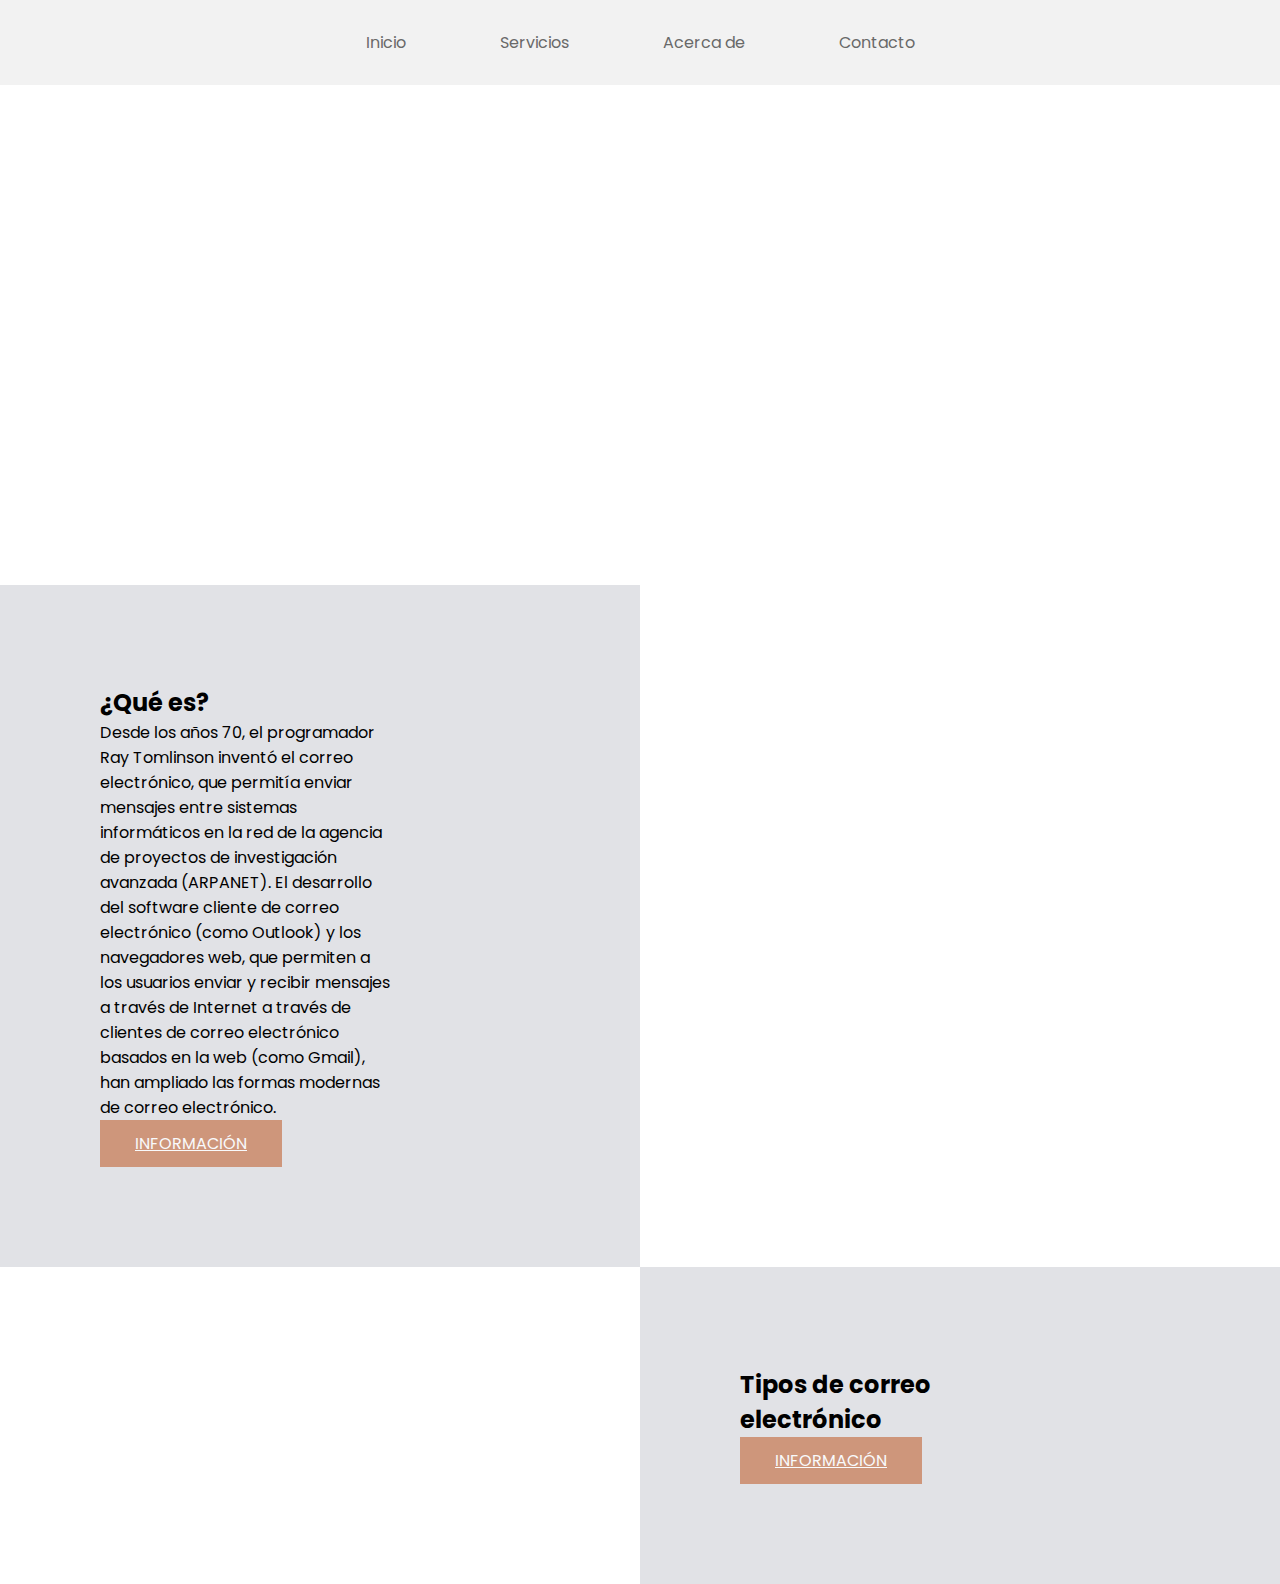
==== index.html @ 69dd270e "Prueba 1" ====
<!DOCTYPE html>
<html lang="en">
<head>
    <meta charset="UTF-8">
    <meta name="viewport" content="width=device-width, initial-scale=1.0">
    <title>Correo Electronico</title>
    <link rel="stylesheet" href="css/style.css">
</head>
<body>
    <header>
        <nav>
            <a href="#">Inicio</a>
            <a href="#">Servicios</a>
            <a href="#">Acerca de</a>
            <a href="#">Contacto</a>
        </nav>
    </header>
 
    <div class="encabezado">
        <h1>Correo Electronico</h1>
    </div>

    <section class="contenido">
        <div class="contenido-1">
            <h2>¿Qué es?</h2>
            <p>
                Desde los años 70, el programador Ray Tomlinson inventó el correo electrónico, que permitía 
                enviar mensajes entre sistemas informáticos en la red de la agencia de proyectos de 
                investigación avanzada (ARPANET). El desarrollo del software cliente de correo electrónico 
                (como Outlook) y los navegadores web, que permiten a los usuarios enviar y recibir mensajes 
                a través de Internet a través de clientes de correo electrónico basados en la web (como Gmail), 
                han ampliado las formas modernas de correo electrónico. 
            </p>
            <a href="#" class="btn-1">información</a>
        </div>
        <div class="contenido-2"></div>
    
    </section>

    <section class="contenido">
        <div class="contenido-3"></div>
        <div class="contenido-1">
            <h2>Tipos de correo electrónico</h2>
            <a href="#" class="btn-1">información</a>
        </div>
    </section>
</body>
</html>
---- css/style.css ----
@import url('https://fonts.googleapis.com/css2?family=Poppins:ital,wght@0,100;0,200;0,300;0,400;0,500;0,600;0,700;0,800;0,900;1,100;1,200;1,300;1,400;1,500;1,600;1,700;1,800;1,900&display=swap');

*{
    margin: 0;
    padding: 0;
    box-sizing: border-box;
}

body{
    font-family:'Poppins';
}

header{
    background-color: #f2f2f2;
    text-align: center;
    padding: 25px 0;
}

nav a{
    display: inline-block;
    text-decoration: none;
    color: #696969;
    margin: 0 30px;
    padding: 5px 15px;
    border-radius: 30px;
}

nav a:hover{
    background-color: #000;
    color: #fff;
}

.encabezado {
    background-image: url('https://geekflare.com/es/wp-content/uploads/sites/24/2022/07/email-testing.png');
    height: 500px;
    background-size: cover;
    display: flex;
    flex-direction: column;
    justify-content: center;
    align-items: center;
    color: #fff;
}

.encabezado h1{
    font-size: 70px;
    padding: 20px 0;
}

.btn-1{
    display: inline-block;
    padding: 11px 35px;
    background-color: #CE967B;
    color: #F9FAFC;
    text-transform: uppercase;
}

.btn-1:hover{
    background-color: #eBAD8D;
}

.contenido{
    display: flex;
}
.contenido-1{
    width: 50%;
    padding: 100px 250px 100px 100px;
    background-color: #E1E2E6;
}
.contenido-2{
    background-image: url('https://cdn-3.expansion.mx/dims4/default/d556614/2147483647/resize/1280x/quality/90/?url=https%3A%2F%2Fcdn-3.expansion.mx%2F77%2F22%2Fe1f13fd34b33a684a309ac347476%2Fistock-1390432414.jpg');
    background-position: center center;
    background-repeat: no-repeat;
    background-size: cover;
}
.contenido-3{
    background-image: url('https://fotografias.larazon.es/clipping/cmsimages01/2023/09/15/FDD0507B-2D33-4C54-B3B5-7E5AB71A64D8/poca-gente-conoce-verdadero-origen-email_98.jpg?crop=1000,563,x0,y29&width=1900&height=1069&optimize=low&format=webply');
    background-position: center center;
    background-repeat: no-repeat;
    background-size: cover;
    width: 50%;
}
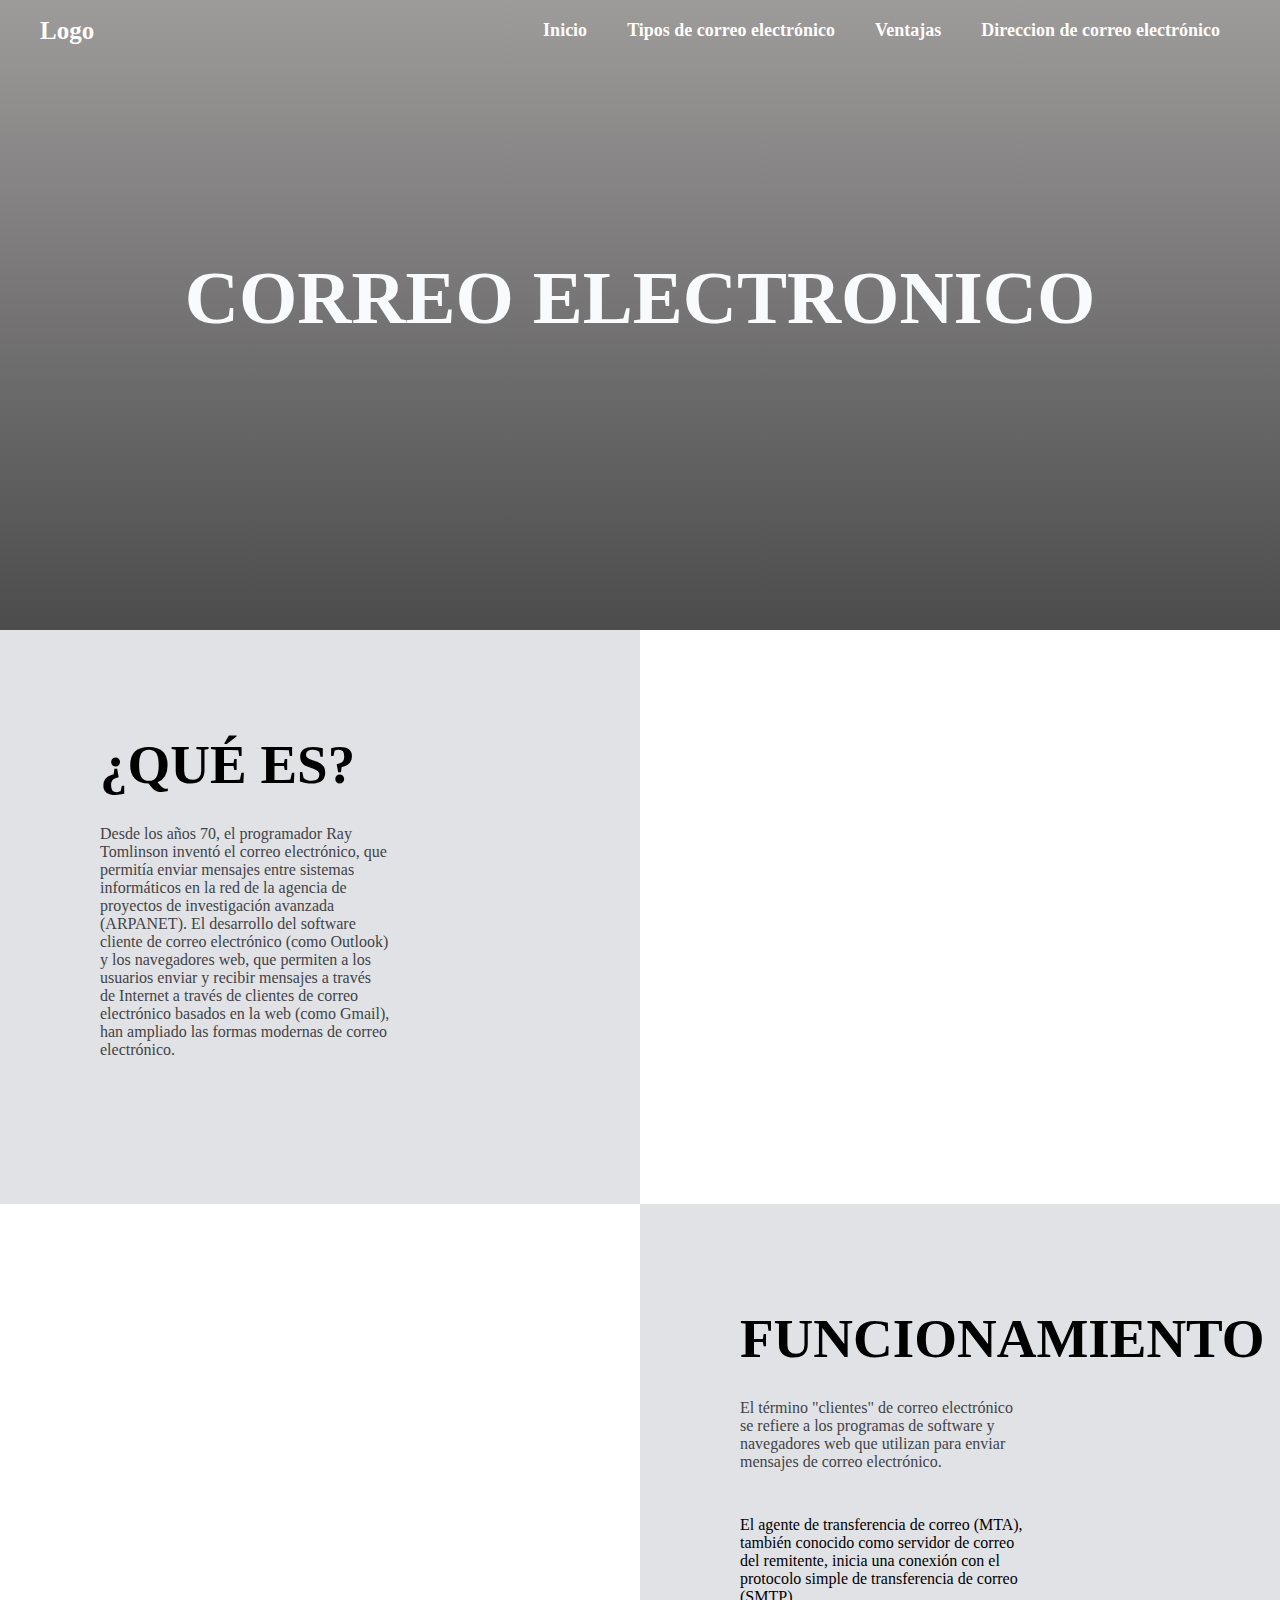
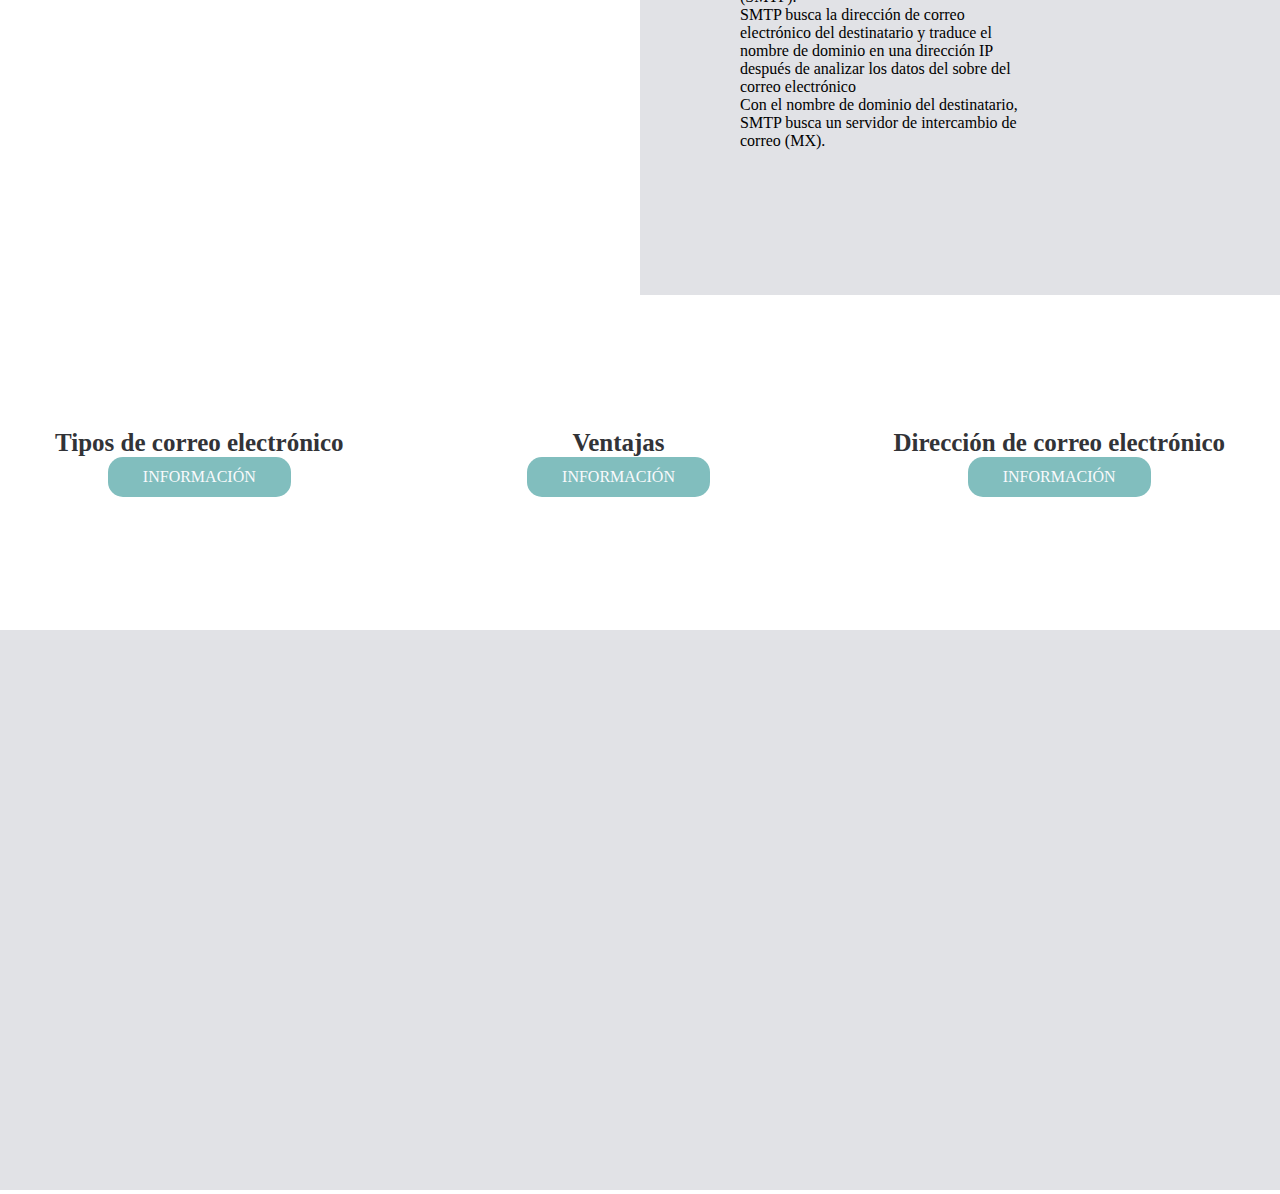
==== commit a13db815: "Prueba 2" ====
--- a/index.html
+++ b/index.html
@@ -7,18 +7,37 @@
     <link rel="stylesheet" href="css/style.css">
 </head>
 <body>
-    <header>
-        <nav>
-            <a href="#">Inicio</a>
-            <a href="#">Servicios</a>
-            <a href="#">Acerca de</a>
-            <a href="#">Contacto</a>
-        </nav>
+    <header class="header">
+        <div class="menu container">
+            <a href="#" class="logo">Logo</a>
+            <input type="checkbox" id="menu" />
+            <label for="menu">
+                <img src="img/menu.png" alt="">
+            </label>
+            <nav class="navbar">
+                <ul>
+                    <li><a href="index.html">Inicio</a></li>
+                    <li>
+                        <a href="tiposdecorreo.html">Tipos de correo electrónico</a>
+                        <ul class="vertical">
+                            <li><a href="#">Partes de un correo electrónico</a></li>
+                        </ul>
+                    </li>
+                    <li>
+                        <a href="#">Ventajas</a>
+                        <ul class="vertical">
+                            <li><a href="#">Desventajas</a></li>
+                        </ul>
+                    </li>
+                    <li><a href="#">Direccion de correo electrónico</a></li>
+                </ul>
+            </nav>
+        </div>
+        
+        <div class="encabezado container">
+            <h1>Correo Electronico</h1>
+        </div>
     </header>
- 
-    <div class="encabezado">
-        <h1>Correo Electronico</h1>
-    </div>
 
     <section class="contenido">
         <div class="contenido-1">
@@ -31,7 +50,6 @@
                 a través de Internet a través de clientes de correo electrónico basados en la web (como Gmail), 
                 han ampliado las formas modernas de correo electrónico. 
             </p>
-            <a href="#" class="btn-1">información</a>
         </div>
         <div class="contenido-2"></div>
     
@@ -40,9 +58,45 @@
     <section class="contenido">
         <div class="contenido-3"></div>
         <div class="contenido-1">
-            <h2>Tipos de correo electrónico</h2>
-            <a href="#" class="btn-1">información</a>
+            <h2>Funcionamiento</h2>
+            <p>
+                El término "clientes" de correo electrónico se refiere a los programas de software y 
+                navegadores web que utilizan para enviar mensajes de correo electrónico.
+                <ul>
+                    <li>El agente de transferencia de correo (MTA), también conocido como servidor de correo 
+                        del remitente, inicia una conexión con el protocolo simple de transferencia de correo (SMTP).</li>
+                    <li>SMTP busca la dirección de correo electrónico del destinatario y traduce el nombre de 
+                        dominio en una dirección IP después de analizar los datos del sobre del correo electrónico</li>
+                    <li>Con el nombre de dominio del destinatario, SMTP busca un servidor de intercambio de correo 
+                        (MX). </li>
+                </ul> 
+
+            </p>
         </div>
     </section>
+
+    <section class="subtemas-container">
+        <div class="subtemas-conte">
+            <div class="subtemas-1">
+                <img src="https://www.redeszone.net/app/uploads-redeszone.net/2018/07/mejores-opciones-correo-electronico.jpg" alt="">
+                <h3>Tipos de correo electrónico</h3>
+                <a href="tiposdecorreo.html" class="btn-1">información</a>
+            </div>
+            <div class="subtemas-1">
+                <img src="https://www.deepcompany.com/wp-content/uploads/2018/10/e-mail-marketing-2745489_1280-1170x650.jpg" alt="">
+                <h3>Ventajas</h3>
+                <a href="#" class="btn-1">información</a>
+            </div>
+            <div class="subtemas-1">
+                <img src="https://imgmedia.larepublica.pe/640x371/larepublica/original/2021/08/09/6111c64670da036af07744f8.webp" alt="">
+                <h3>Dirección de correo electrónico</h3>
+                <a href="#" class="btn-1">información</a>
+            </div>
+        </div>
+    </section>
+    <br>
+    <div id="contenido">
+        <iframe width="747" height="560" src="https://www.youtube.com/embed/-3-UtP0NaM0" title="¿Qué es el Correo Electrónico - Origen, historia y aplicaciones" frameborder="0" allow="accelerometer; autoplay; clipboard-write; encrypted-media; gyroscope; picture-in-picture; web-share" referrerpolicy="strict-origin-when-cross-origin" allowfullscreen></iframe>
+    </div>
 </body>
 </html>--- a/css/style.css
+++ b/css/style.css
@@ -1,61 +1,115 @@
-@import url('https://fonts.googleapis.com/css2?family=Poppins:ital,wght@0,100;0,200;0,300;0,400;0,500;0,600;0,700;0,800;0,900;1,100;1,200;1,300;1,400;1,500;1,600;1,700;1,800;1,900&display=swap');
-
 *{
     margin: 0;
     padding: 0;
     box-sizing: border-box;
+    text-decoration: none;
+    list-style: none;
 }
 
 body{
-    font-family:'Poppins';
+    font-family:'Times New Roman', sans-serif;
 }
 
-header{
-    background-color: #f2f2f2;
-    text-align: center;
-    padding: 25px 0;
+.container{
+    max-width: 1200px;
+    margin: 0 auto;
 }
 
-nav a{
-    display: inline-block;
-    text-decoration: none;
-    color: #696969;
-    margin: 0 30px;
-    padding: 5px 15px;
-    border-radius: 30px;
+.header{
+    background-image:linear-gradient(rgba(116, 112, 112, 0.7), rgba(0,0,0,0.7)), url('https://impulso06.com/wp-content/uploads/2023/09/El-Poder-del-Correo-Electronico-en-la-Busqueda-de-Empleo.png');
+    background-position: center center;
+    background-repeat: no-repeat;
+    background-size: cover;
+    min-height: 70vh;
+    display: flex;
+    align-items: center;
 }
 
-nav a:hover{
-    background-color: #000;
-    color: #fff;
+.menu{
+    position: absolute;
+    top: 0;
+    left: 0;
+    right: 0;
+    display: flex;
+    align-items: center;
+    justify-content: space-between;
 }
 
-.encabezado {
-    background-image: url('https://geekflare.com/es/wp-content/uploads/sites/24/2022/07/email-testing.png');
-    height: 500px;
-    background-size: cover;
-    display: flex;
-    flex-direction: column;
-    justify-content: center;
-    align-items: center;
-    color: #fff;
+.logo{
+    color: #FFFDFC;
+    font-size: 25px;
+    font-weight: 800;
+}
+
+.menu .navbar ul li{
+    position: relative;
+    float: left;
+}
+
+.menu .navbar ul li a{
+    font-size: 18px;
+    padding: 20px;
+    color: #FFFDFC;
+    display: block;
+    font-weight: 600;
+}
+
+.menu .navbar ul li a:hover{
+    color: #81bebe;
+}
+.vertical{
+    position: absolute;
+    display: none;
+    list-style: none;
+    width: 200px;
+    background-color: rgba(0,0,0,0.5);
+}
+.navbar li:hover .vertical{
+    display: block;
+    border-radius: 15px;
+}
+
+.vertical li a{
+    display: block;
+    padding: 15px 15px 15px 20px;
+}
+
+#menu{
+    display: none;
+}
+
+.menu-icono{
+    width: 25px;
+}
+
+.menu label{
+    cursor: pointer;
+    display: none;
+}
+
+.encabezado{
+    text-align: center;
 }
 
 .encabezado h1{
-    font-size: 70px;
-    padding: 20px 0;
+    font-size: 75px;
+    line-height: 80px;
+    color: #F9FAFC;
+    text-transform: uppercase;
+    margin-bottom: 35px;
 }
 
 .btn-1{
     display: inline-block;
     padding: 11px 35px;
-    background-color: #CE967B;
+    background-color: #81bebe;
     color: #F9FAFC;
     text-transform: uppercase;
+    border-radius: 15px;
 }
 
 .btn-1:hover{
-    background-color: #eBAD8D;
+    background-color: #9fdede;
 }
 
 .contenido{
@@ -71,6 +125,7 @@
     background-position: center center;
     background-repeat: no-repeat;
     background-size: cover;
+    width: 50%;
 }
 .contenido-3{
     background-image: url('https://fotografias.larazon.es/clipping/cmsimages01/2023/09/15/FDD0507B-2D33-4C54-B3B5-7E5AB71A64D8/poca-gente-conoce-verdadero-origen-email_98.jpg?crop=1000,563,x0,y29&width=1900&height=1069&optimize=low&format=webply');
@@ -80,4 +135,46 @@
     width: 50%;
 }
 
+h2{
+    font-size: 55px;
+    line-height: 70px;
+    text-transform: uppercase;
+    margin-bottom: 20px;
+}
 
+p{
+    font-size: 16px;
+    color: #414247;
+    margin: 25px 0 45px 0;
+}
+
+.subtemas-container{
+    padding: 100px 0;
+    text-align: center;
+}
+
+.subtemas-conte{
+    display: flex;
+    justify-content: space-between;
+}
+
+.subtemas-1{
+    padding: 15px 55px;
+}
+
+.subtemas-1 img{
+    width: 250px;
+    border-radius: 15px;
+    margin-bottom: 15px;
+}
+
+.subtemas-1 h3{
+    font-size: 25px;
+    color: #323337;
+}
+
+#contenido{
+    background-color: #E1E2E6;
+    height: 560px;
+    text-align: center;
+}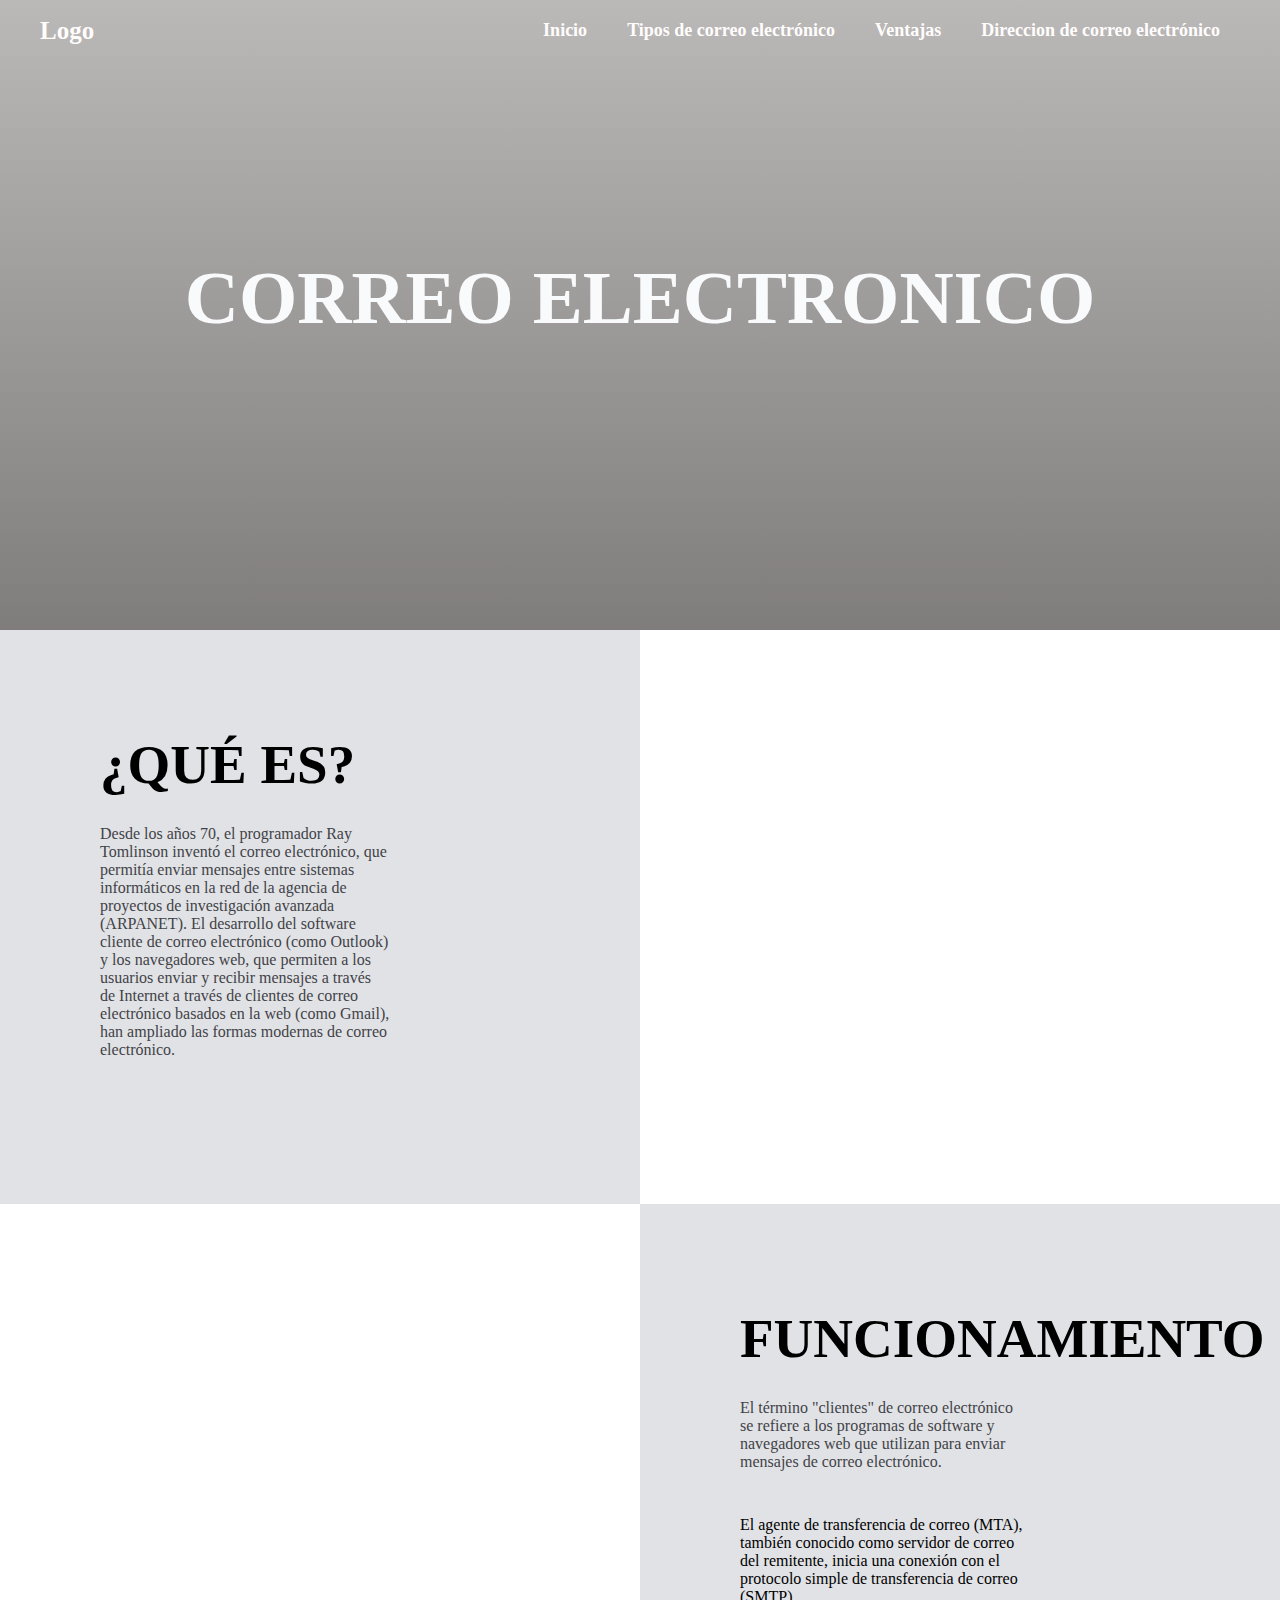
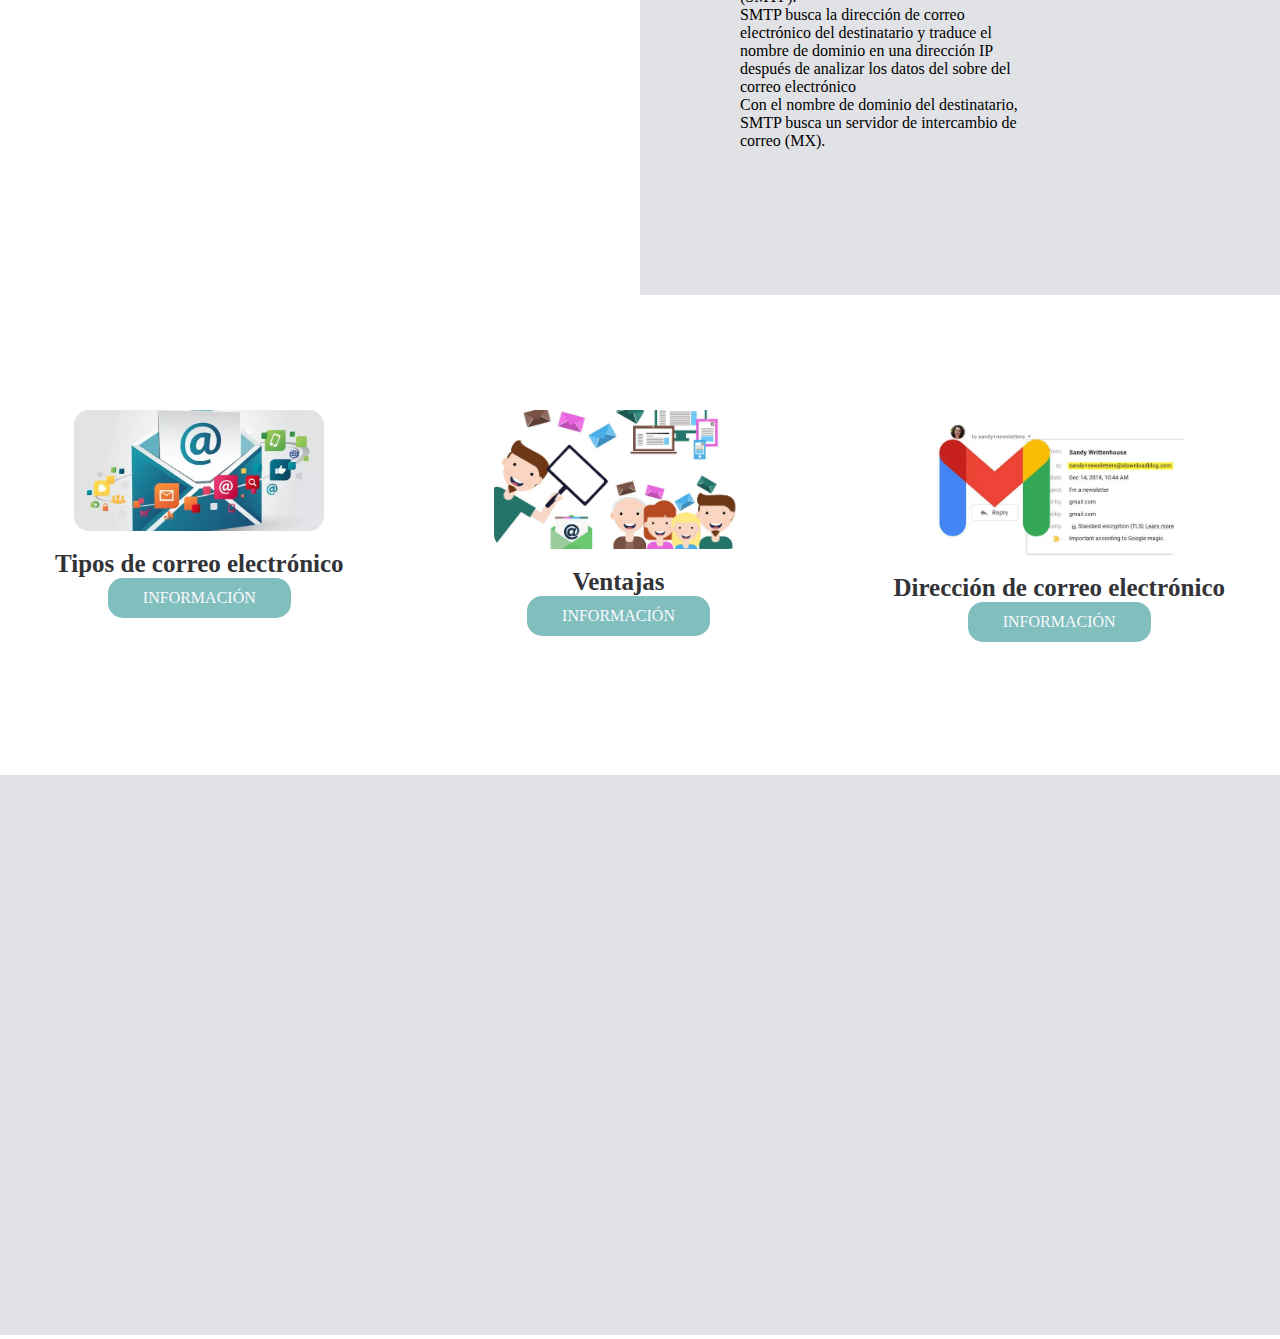
==== commit 3795c0ce: "prueba 3" ====
--- a/index.html
+++ b/index.html
@@ -20,16 +20,16 @@
                     <li>
                         <a href="tiposdecorreo.html">Tipos de correo electrónico</a>
                         <ul class="vertical">
-                            <li><a href="#">Partes de un correo electrónico</a></li>
+                            <li><a href="partesdecorreo.html">Partes de un correo electrónico</a></li>
                         </ul>
                     </li>
                     <li>
-                        <a href="#">Ventajas</a>
+                        <a href="ventajas.html">Ventajas</a>
                         <ul class="vertical">
-                            <li><a href="#">Desventajas</a></li>
+                            <li><a href="desventajas.html">Desventajas</a></li>
                         </ul>
                     </li>
-                    <li><a href="#">Direccion de correo electrónico</a></li>
+                    <li><a href="DCE.html">Direccion de correo electrónico</a></li>
                 </ul>
             </nav>
         </div>
@@ -78,19 +78,19 @@
     <section class="subtemas-container">
         <div class="subtemas-conte">
             <div class="subtemas-1">
-                <img src="https://www.redeszone.net/app/uploads-redeszone.net/2018/07/mejores-opciones-correo-electronico.jpg" alt="">
+                <img src="img/imagen3.webp" alt="">
                 <h3>Tipos de correo electrónico</h3>
                 <a href="tiposdecorreo.html" class="btn-1">información</a>
             </div>
             <div class="subtemas-1">
-                <img src="https://www.deepcompany.com/wp-content/uploads/2018/10/e-mail-marketing-2745489_1280-1170x650.jpg" alt="">
+                <img src="img/imagen1.jpg" alt="">
                 <h3>Ventajas</h3>
-                <a href="#" class="btn-1">información</a>
+                <a href="ventajas.html" class="btn-1">información</a>
             </div>
             <div class="subtemas-1">
-                <img src="https://imgmedia.larepublica.pe/640x371/larepublica/original/2021/08/09/6111c64670da036af07744f8.webp" alt="">
+                <img src="img/imagen2.jpeg" alt="">
                 <h3>Dirección de correo electrónico</h3>
-                <a href="#" class="btn-1">información</a>
+                <a href="DCE.html" class="btn-1">información</a>
             </div>
         </div>
     </section>
--- a/css/style.css
+++ b/css/style.css
@@ -16,7 +16,37 @@
 }
 
 .header{
-    background-image:linear-gradient(rgba(116, 112, 112, 0.7), rgba(0,0,0,0.7)), url('https://impulso06.com/wp-content/uploads/2023/09/El-Poder-del-Correo-Electronico-en-la-Busqueda-de-Empleo.png');
+    background-image:linear-gradient(rgba(158, 154, 154, 0.7), rgba(74, 69, 69, 0.7)), url('https://geekflare.com/cdn-cgi/image/width=1200,height=385,fit=crop,quality=90,format=auto,onerror=redirect,metadata=none/wp-content/uploads/sites/24/2022/07/email-testing.png');
+    background-position: center center;
+    background-repeat: no-repeat;
+    background-size: cover;
+    min-height: 70vh;
+    display: flex;
+    align-items: center;
+}
+
+.header1{
+    background-image:linear-gradient(rgba(116, 112, 112, 0.7), rgba(0,0,0,0.7)), url('https://canarymail.io/blog/wp-content/uploads/2023/11/android-email-apps.jpg');
+    background-position: center center;
+    background-repeat: no-repeat;
+    background-size: cover;
+    min-height: 70vh;
+    display: flex;
+    align-items: center;
+}
+
+.header2{
+    background-image:linear-gradient(rgba(116, 112, 112, 0.7), rgba(0,0,0,0.7)), url('https://cdn.prod.website-files.com/5fe49c83da21600153ec9e75/610c149c71f0f8c4220e760f_5ff6e1d3650715d61d368bf1_stephen-phillips-hostreviews-co-uk-3Mhgvrk4tjM-unsplash-p-2600.jpeg');
+    background-position: center center;
+    background-repeat: no-repeat;
+    background-size: cover;
+    min-height: 70vh;
+    display: flex;
+    align-items: center;
+}
+
+.header5{
+    background-image:linear-gradient(rgba(116, 112, 112, 0.616), rgba(0,0,0,0.7)), url('https://readwrite.com/wp-content/uploads/Why-i-choose-email-marketing.png');
     background-position: center center;
     background-repeat: no-repeat;
     background-size: cover;
@@ -91,6 +121,10 @@
     text-align: center;
 }
 
+.encabezado1{
+    text-align: center;
+}
+
 .encabezado h1{
     font-size: 75px;
     line-height: 80px;
@@ -99,6 +133,14 @@
     margin-bottom: 35px;
 }
 
+.encabezado1 h1{
+    font-size: 75px;
+    line-height: 80px;
+    color: #F9FAFC;
+    text-transform: uppercase;
+    margin-bottom: 35px;
+}
+
 .btn-1{
     display: inline-block;
     padding: 11px 35px;
@@ -120,6 +162,20 @@
     padding: 100px 250px 100px 100px;
     background-color: #E1E2E6;
 }
+
+.contenido-1-1{
+    width: 70%;
+    padding: 100px 140px 40px 90px;
+    background-color: #fff;
+    
+}
+
+.contenido-1-2{
+    width: 50%;
+    padding: 100px 240px 100px 100px;
+    background-color: #fff;
+}
+
 .contenido-2{
     background-image: url('https://cdn-3.expansion.mx/dims4/default/d556614/2147483647/resize/1280x/quality/90/?url=https%3A%2F%2Fcdn-3.expansion.mx%2F77%2F22%2Fe1f13fd34b33a684a309ac347476%2Fistock-1390432414.jpg');
     background-position: center center;
@@ -129,6 +185,30 @@
 }
 .contenido-3{
     background-image: url('https://fotografias.larazon.es/clipping/cmsimages01/2023/09/15/FDD0507B-2D33-4C54-B3B5-7E5AB71A64D8/poca-gente-conoce-verdadero-origen-email_98.jpg?crop=1000,563,x0,y29&width=1900&height=1069&optimize=low&format=webply');
+    background-position: center center;
+    background-repeat: no-repeat;
+    background-size: cover;
+    width: 50%;
+}
+
+.contenido-4{
+    background-image: url('https://emprendepyme.net/wp-content/uploads/2023/03/correo-electronico-para-empresas.jpg');
+    background-position: center center;
+    background-repeat: no-repeat;
+    background-size: cover;
+    width: 50%;
+}
+
+.contenido-5{
+    background-image: url('https://www-static.cdn-one.com/cmsimages/en_119-what-is-an-email-suffix-05-2x.png');
+    background-position: center center;
+    background-repeat: no-repeat;
+    background-size: cover;
+    width: 50%;
+}
+
+.contenido-6{
+    background-image: url('https://www.godaddy.com/resources/latam/wp-content/uploads/GoDaddy-corre.png');
     background-position: center center;
     background-repeat: no-repeat;
     background-size: cover;
@@ -177,4 +257,45 @@
     background-color: #E1E2E6;
     height: 560px;
     text-align: center;
+}
+
+.parrafo{
+    font-size: 17px;
+    color: #000;
+    padding: 0 200px;
+    margin-bottom: 25px;
+}
+
+.tabla{
+    padding: 100px 70px ;
+    text-align: center;
+    background-color: #E1E2E6;
+    display: flex; 
+}
+
+.tabla h3{
+    font-size: 25px;
+    color: #323337;
+}
+
+.tabla img{
+    border-radius: 15px;
+    margin-bottom: 15px;
+}
+
+.tabla1{
+    padding: 90px 70px ;
+    text-align: center;
+    background-color: #fff;
+    display: flex; 
+}
+
+.tabla1 h3{
+    font-size: 25px;
+    color: #323337;
+}
+
+.tabla1 img{
+    border-radius: 15px;
+    margin-bottom: 15px;
 }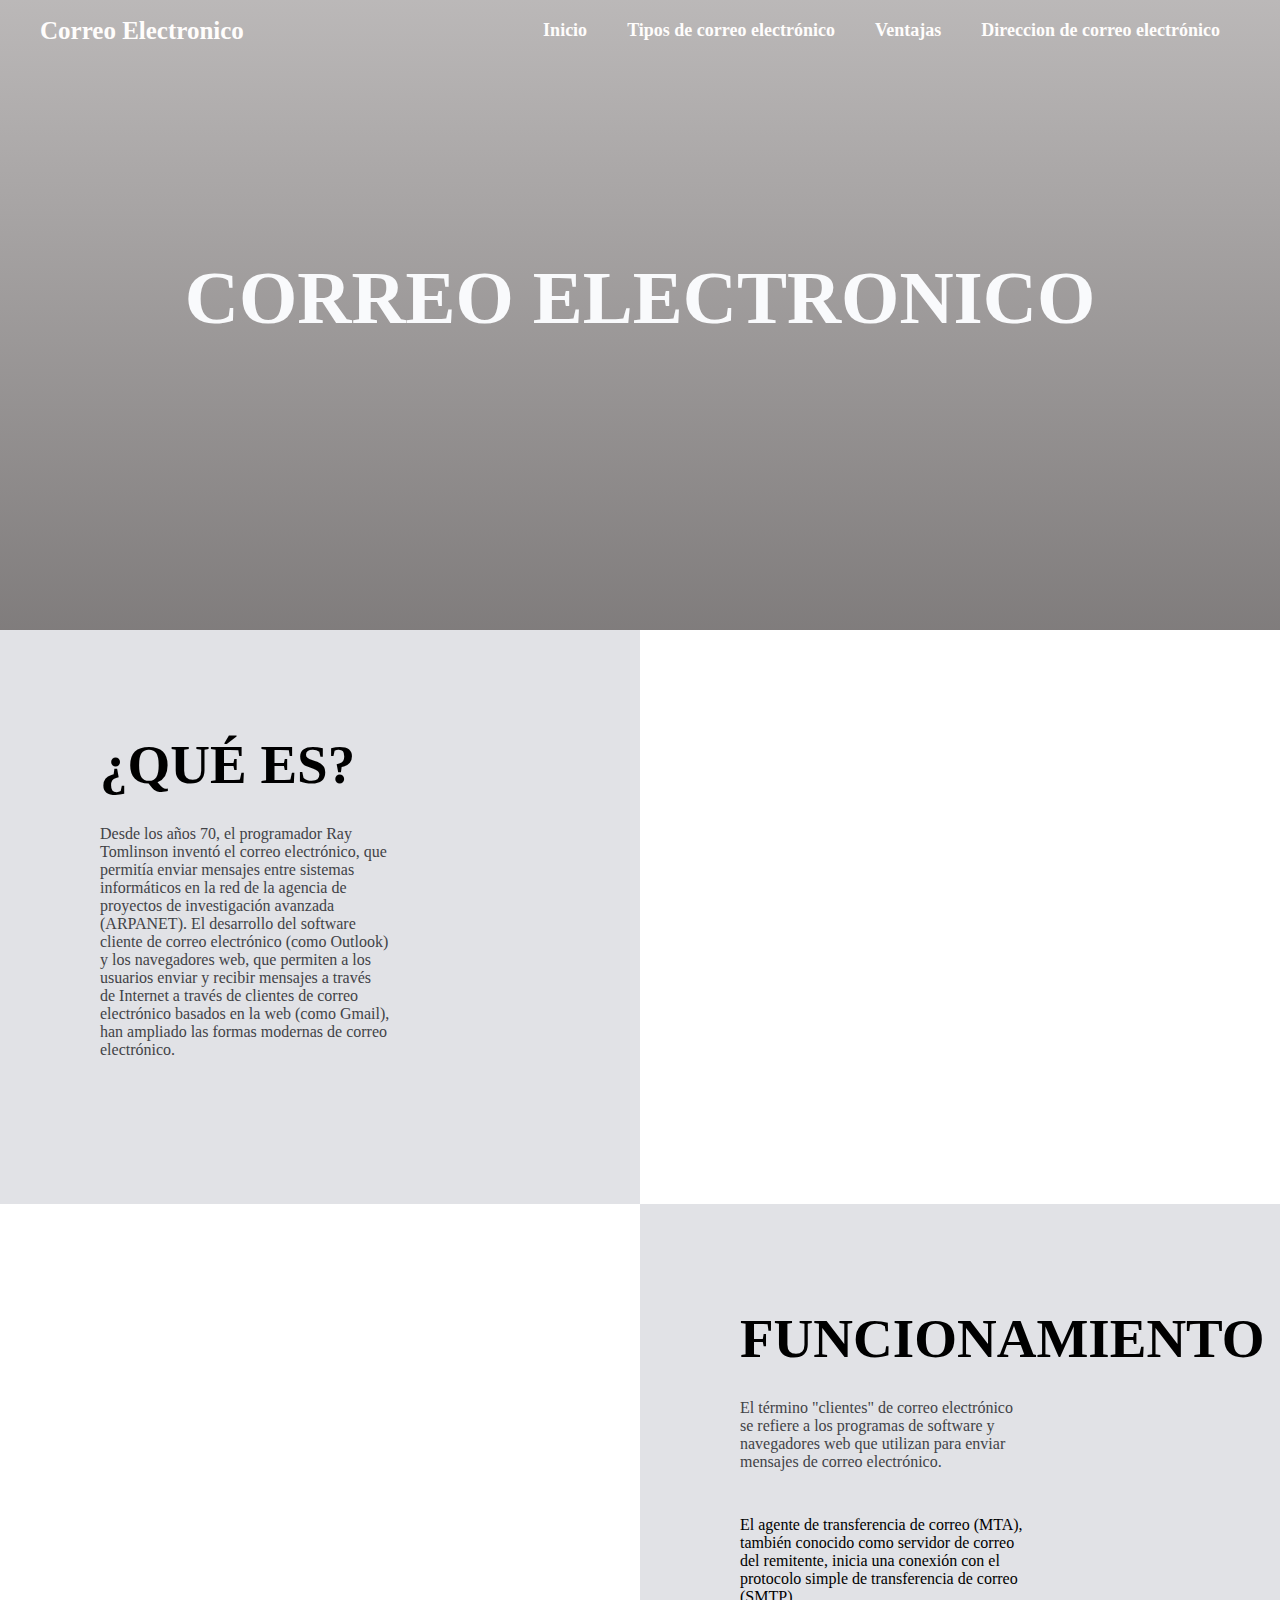
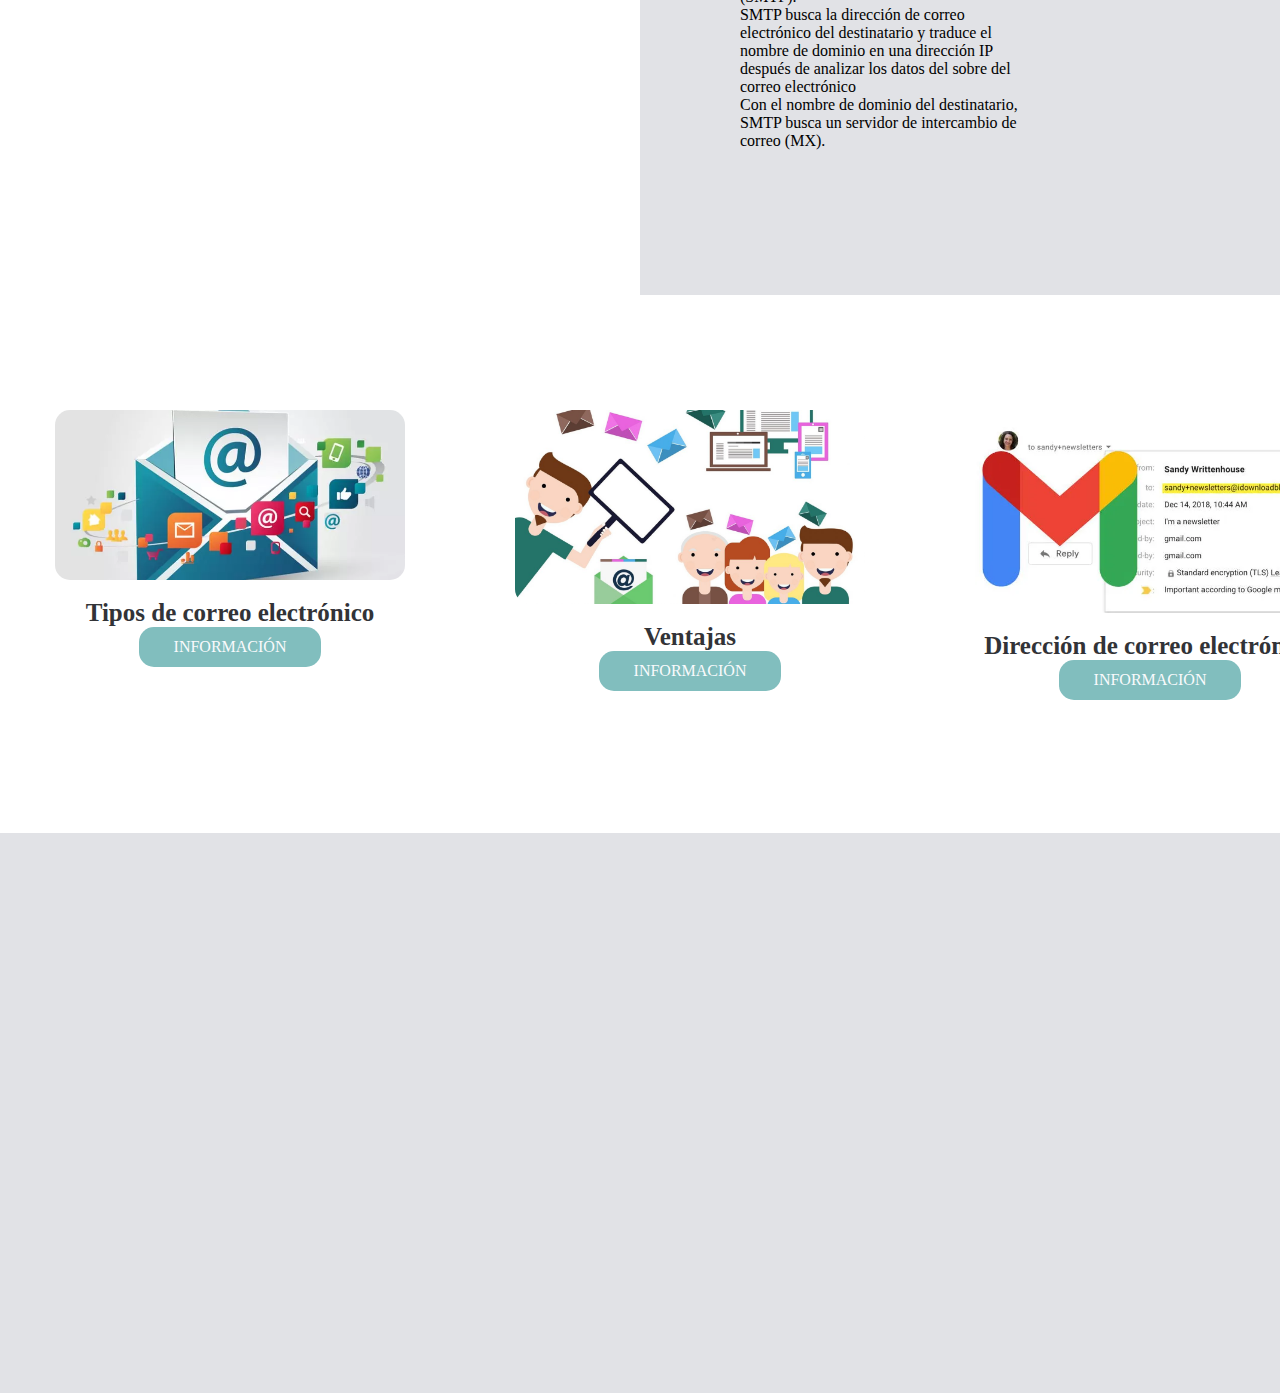
==== commit 0bcf3d86: "Ultima prueba" ====
--- a/index.html
+++ b/index.html
@@ -9,11 +9,7 @@
 <body>
     <header class="header">
         <div class="menu container">
-            <a href="#" class="logo">Logo</a>
-            <input type="checkbox" id="menu" />
-            <label for="menu">
-                <img src="img/menu.png" alt="">
-            </label>
+            <a href="#" class="logo">Correo Electronico</a>
             <nav class="navbar">
                 <ul>
                     <li><a href="index.html">Inicio</a></li>
--- a/css/style.css
+++ b/css/style.css
@@ -45,6 +45,26 @@
     align-items: center;
 }
 
+.header3{
+    background-image:linear-gradient(rgba(116, 112, 112, 0.7), rgba(0,0,0,0.7)), url('https://st4.depositphotos.com/12985790/23185/i/450/depositphotos_231857118-stock-photo-cropped-view-businesswoman-typing-laptop.jpg');
+    background-position: center center;
+    background-repeat: no-repeat;
+    background-size: cover;
+    min-height: 70vh;
+    display: flex;
+    align-items: center;
+}
+
+.header4{
+    background-image:linear-gradient(rgba(116, 112, 112, 0.7), rgba(0,0,0,0.7)), url('https://sell.emprendepyme.net/wp-content/uploads/2018/06/elementos-del-marketing-automation.jpg');
+    background-position: center center;
+    background-repeat: no-repeat;
+    background-size: cover;
+    min-height: 70vh;
+    display: flex;
+    align-items: center;
+}
+
 .header5{
     background-image:linear-gradient(rgba(116, 112, 112, 0.616), rgba(0,0,0,0.7)), url('https://readwrite.com/wp-content/uploads/Why-i-choose-email-marketing.png');
     background-position: center center;
@@ -87,6 +107,7 @@
 .menu .navbar ul li a:hover{
     color: #81bebe;
 }
+
 .vertical{
     position: absolute;
     display: none;
@@ -104,19 +125,6 @@
     padding: 15px 15px 15px 20px;
 }
 
-#menu{
-    display: none;
-}
-
-.menu-icono{
-    width: 25px;
-}
-
-.menu label{
-    cursor: pointer;
-    display: none;
-}
-
 .encabezado{
     text-align: center;
 }
@@ -243,7 +251,7 @@
 }
 
 .subtemas-1 img{
-    width: 250px;
+    width: 350px;
     border-radius: 15px;
     margin-bottom: 15px;
 }
@@ -269,7 +277,7 @@
 .tabla{
     padding: 100px 70px ;
     text-align: center;
-    background-color: #E1E2E6;
+    background-color: #fff;
     display: flex; 
 }
 
@@ -284,18 +292,69 @@
 }
 
 .tabla1{
-    padding: 90px 70px ;
-    text-align: center;
+    padding: 100px 150px ;
+    background-color: #E1E2E6;
+    display: flex; 
+}
+
+.tabla1 h3{
+    font-size: 25px;
+    color: #323337;
+}
+
+.tabla1 img{
+    border-radius: 15px;
+    margin-bottom: 15px;
+    margin-left: 70px;
+}
+
+.tabla2{
+    padding: 100px 150px ;
+    background-color: #E1E2E6;
+    display: flex; 
+}
+
+.tabla2 h3{
+    font-size: 25px;
+    color: #323337;
+}
+
+.tabla2 img{
+    border-radius: 15px;
+    margin-bottom: 15px;
+    margin-left: 70px;
+}
+
+.tabla3{
+    padding: 100px 100px ;
+    background-color: #E1E2E6;
+    display: flex; 
+}
+
+.tabla3 h3{
+    font-size: 25px;
+    color: #323337;
+}
+
+.tabla3 img{
+    border-radius: 15px;
+    margin-bottom: 15px;
+    margin-left: 50px;
+}
+
+.tabla4{
+    padding: 100px 100px ;
     background-color: #fff;
     display: flex; 
 }
 
-.tabla1 h3{
-    font-size: 25px;
-    color: #323337;
-}
-
-.tabla1 img{
-    border-radius: 15px;
-    margin-bottom: 15px;
-}+.tabla4 h3{
+    font-size: 25px;
+    color: #323337;
+}
+
+.tabla4 img{
+    border-radius: 15px;
+    margin-bottom: 15px;
+    margin-left: 50px;
+}
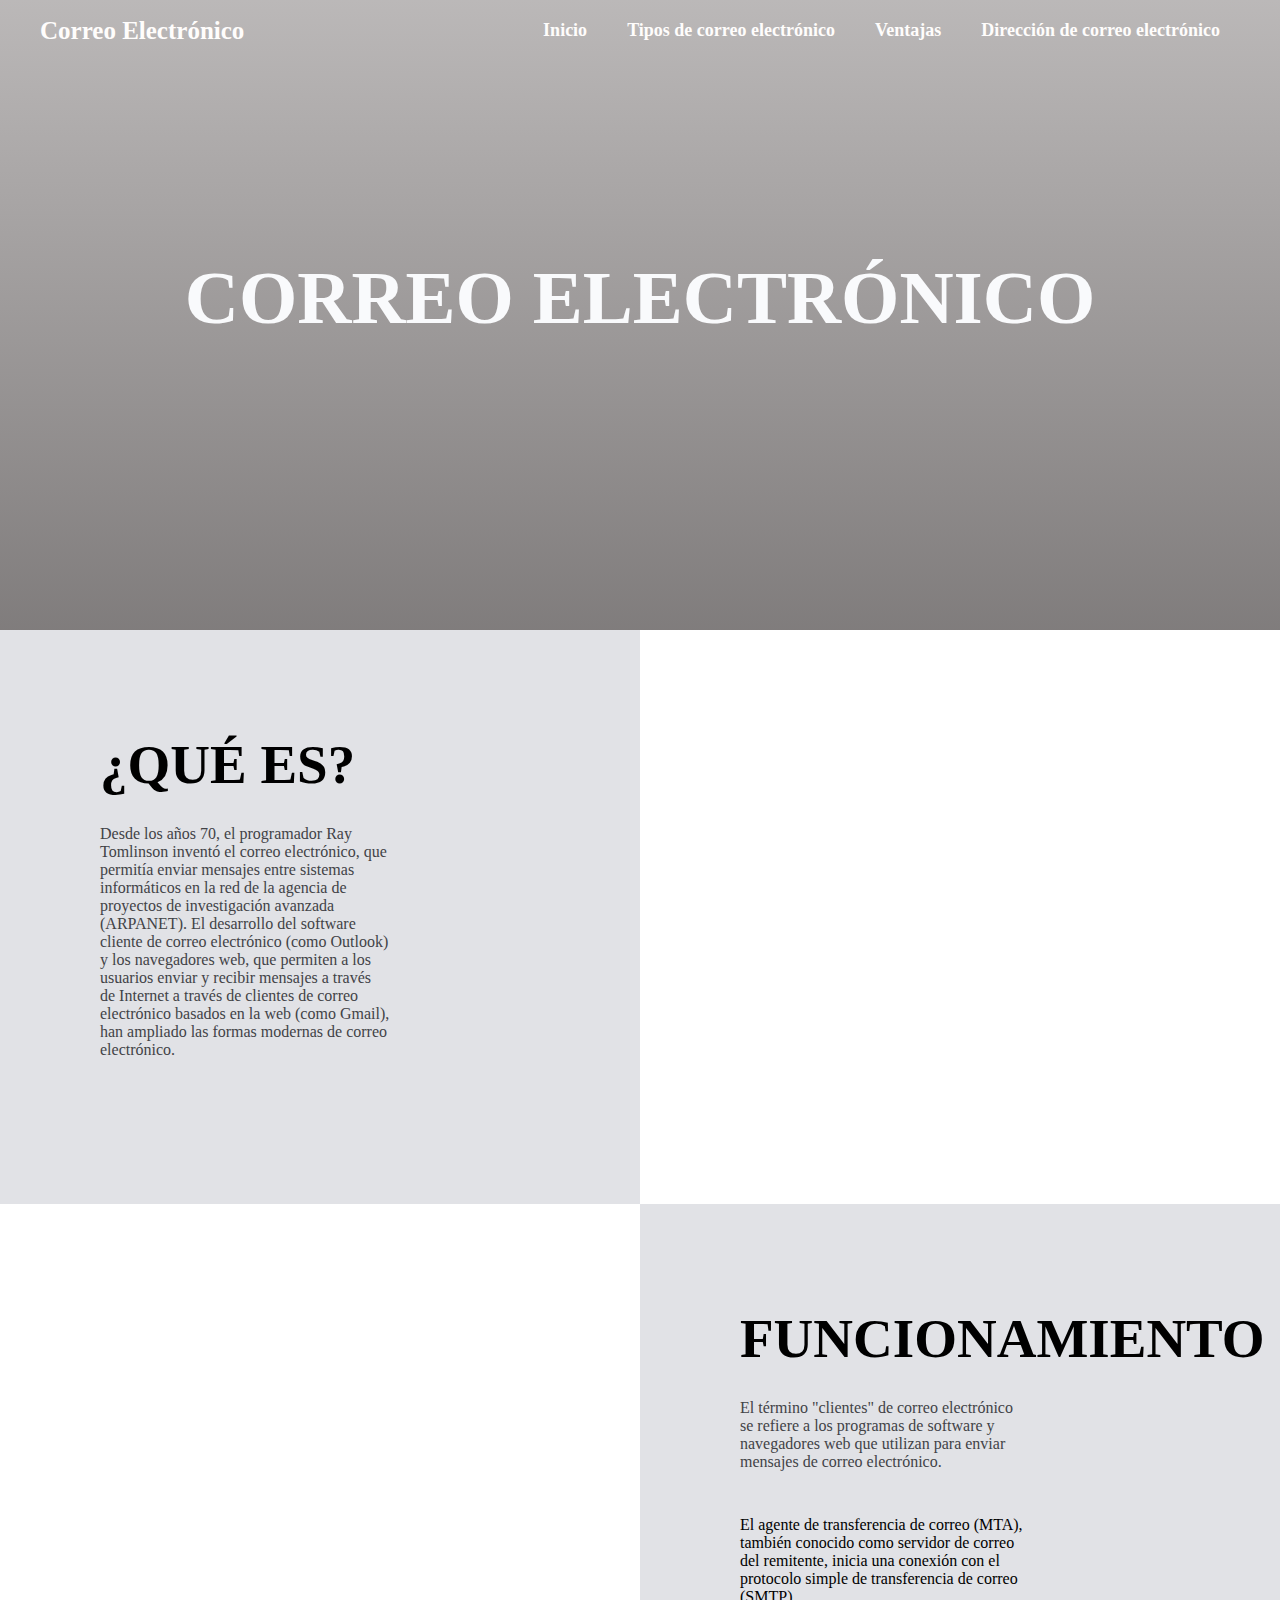
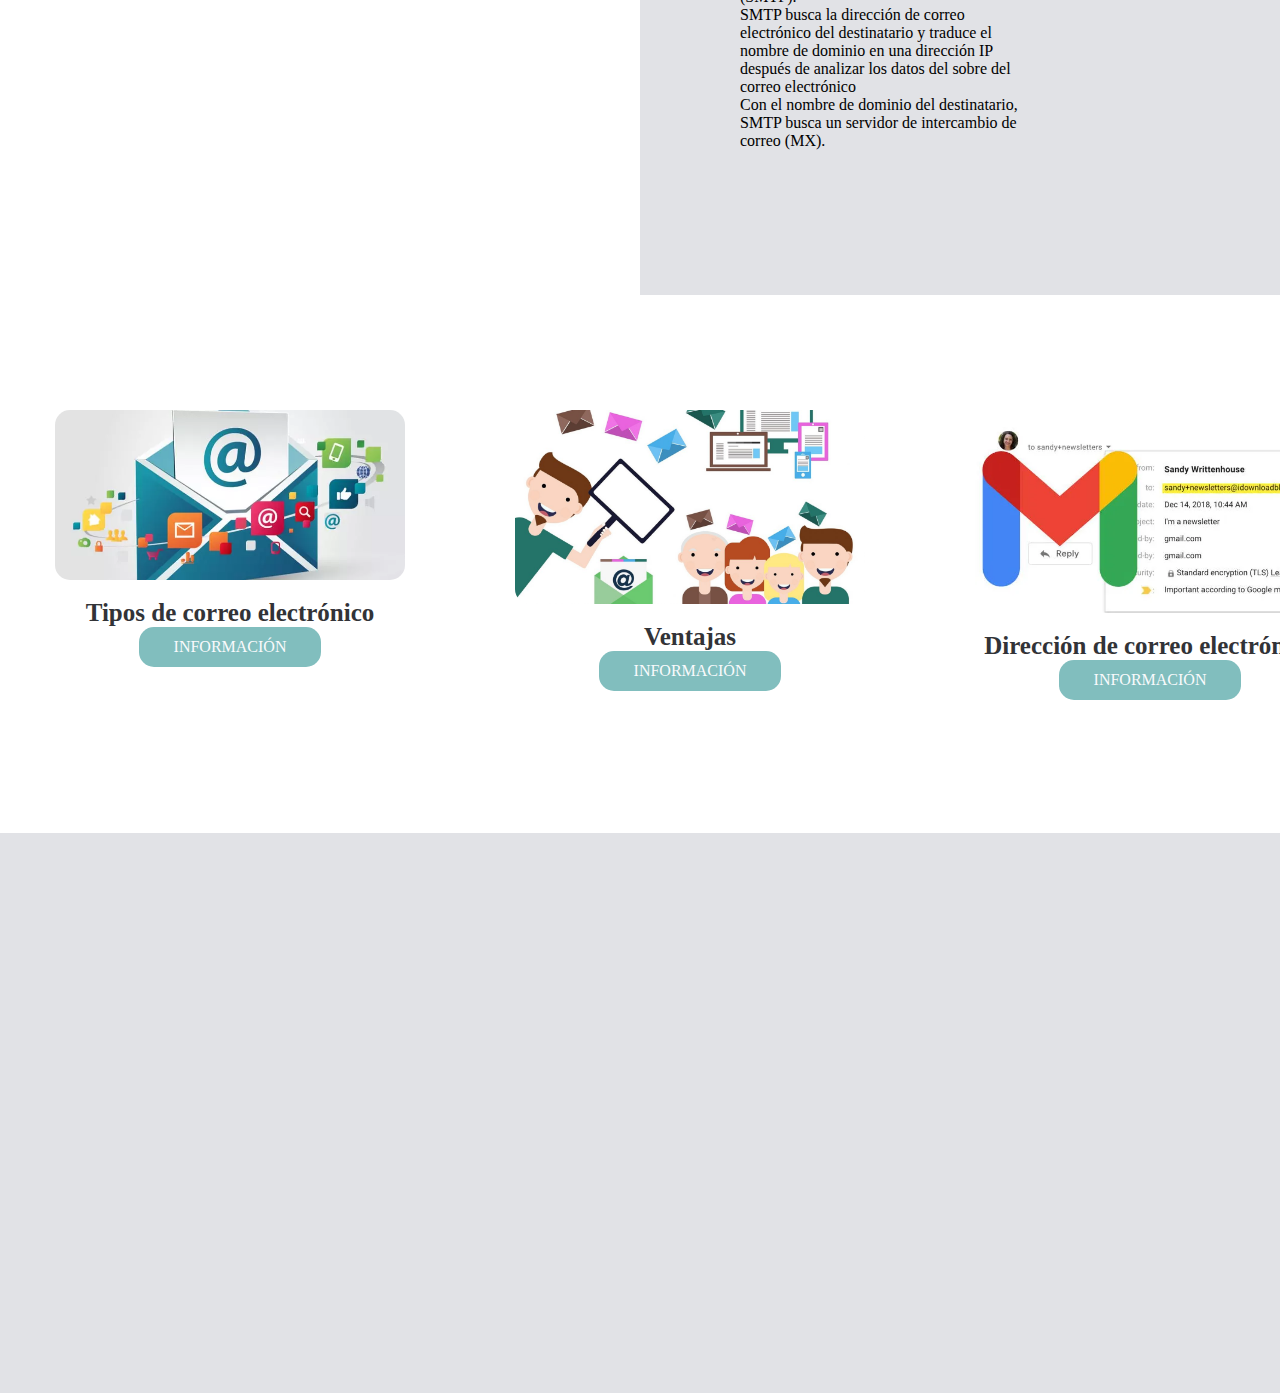
==== commit a542e062: "Proyecto concluido" ====
--- a/index.html
+++ b/index.html
@@ -9,7 +9,7 @@
 <body>
     <header class="header">
         <div class="menu container">
-            <a href="#" class="logo">Correo Electronico</a>
+            <a href="#" class="logo">Correo Electrónico</a>
             <nav class="navbar">
                 <ul>
                     <li><a href="index.html">Inicio</a></li>
@@ -25,13 +25,13 @@
                             <li><a href="desventajas.html">Desventajas</a></li>
                         </ul>
                     </li>
-                    <li><a href="DCE.html">Direccion de correo electrónico</a></li>
+                    <li><a href="DCE.html">Dirección de correo electrónico</a></li>
                 </ul>
             </nav>
         </div>
         
         <div class="encabezado container">
-            <h1>Correo Electronico</h1>
+            <h1>Correo Electrónico</h1>
         </div>
     </header>
 
